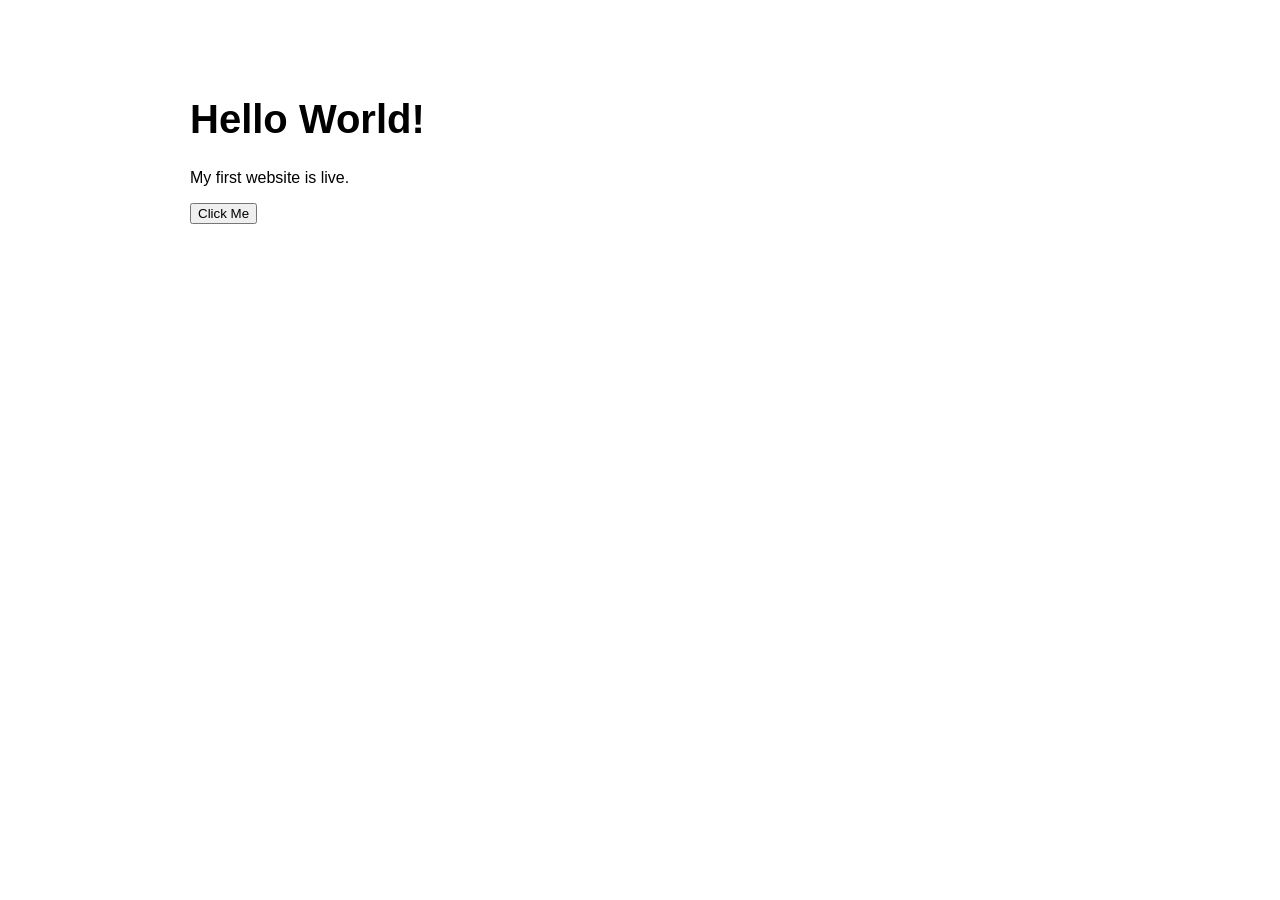
==== index.html @ 38fd7bd8 "Add files via upload" ====
<!DOCTYPE html>
<html lang="en">
<head>
    <meta charset="UTF-8">
    <meta name="viewport" content="width=device-width, initial-scale=1.0">
    <title>My Website</title>
    <link rel="stylesheet" href="style.css">
</head>
<body>

    <h1>Hello World!</h1>
    <p>My first website is live.</p>

    <button id="helloButton">Click Me</button>

    <script src="script.js"></script>
</body>
</html>
---- style.css ----
body {
    font-family: Arial, sans-serif;
    max-width: 900px;
    margin: 50px auto;
    padding: 20px;
}

h1 {
    font-size: 40px;
}
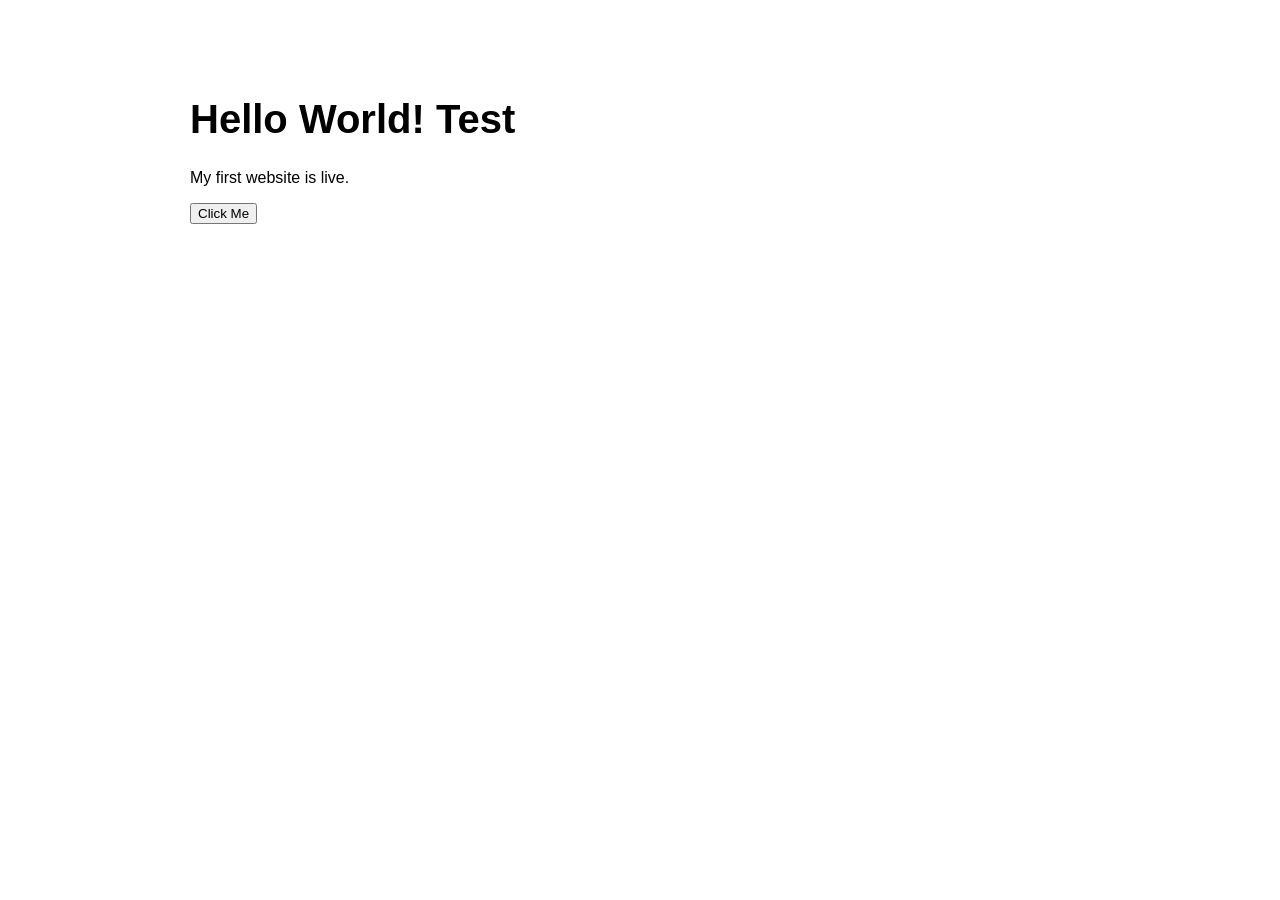
==== commit b4da513f: "Update website" ====
--- a/index.html
+++ b/index.html
@@ -8,7 +8,7 @@
 </head>
 <body>
 
-    <h1>Hello World!</h1>
+    <h1>Hello World! Test</h1>
     <p>My first website is live.</p>
 
     <button id="helloButton">Click Me</button>
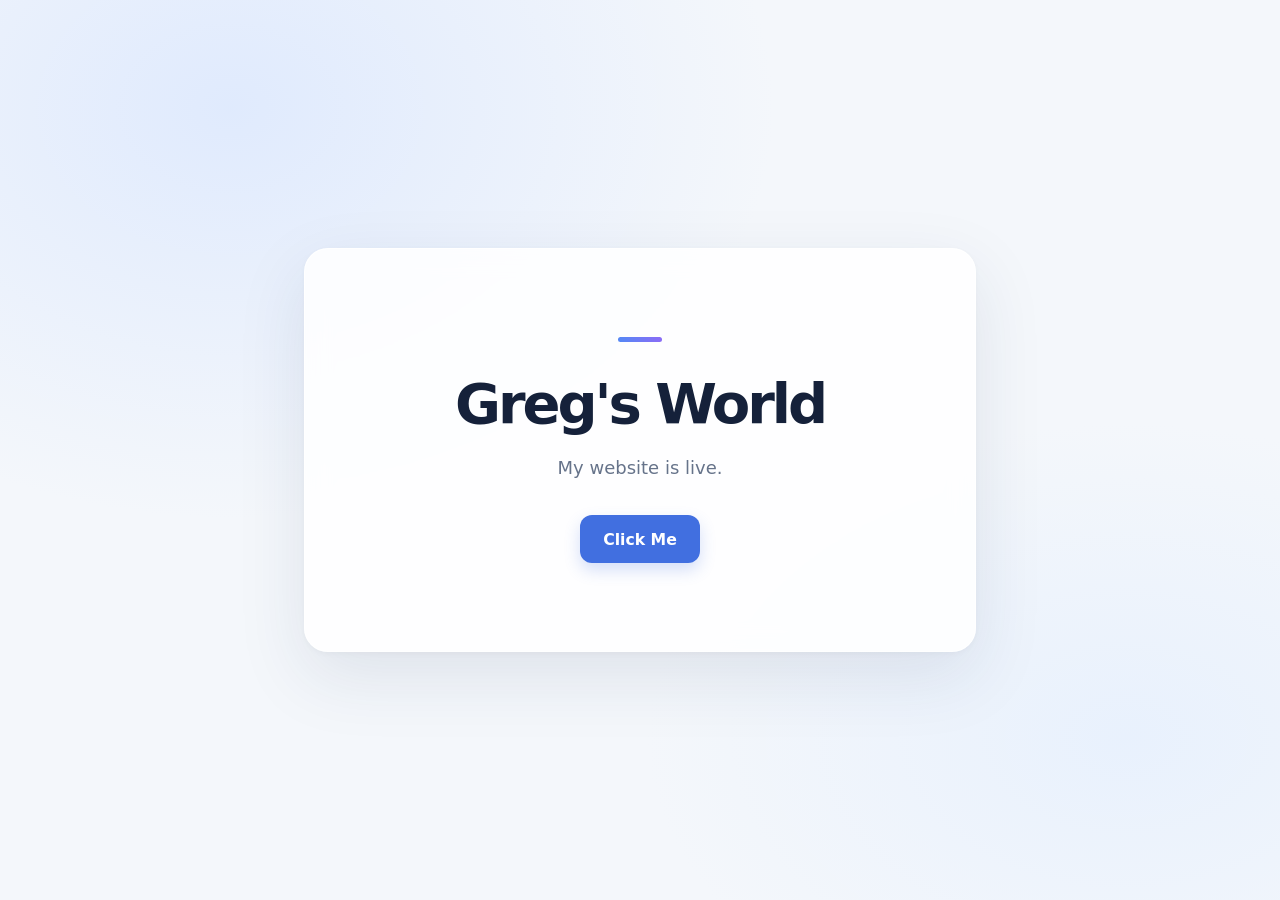
==== commit e6108faf: "Improve the overall visual design" ====
--- a/index.html
+++ b/index.html
@@ -3,16 +3,19 @@
 <head>
     <meta charset="UTF-8">
     <meta name="viewport" content="width=device-width, initial-scale=1.0">
-    <title>My Website</title>
+    <title>Greg's Website</title>
     <link rel="stylesheet" href="style.css">
 </head>
 <body>
-
-    <h1>Hello World! Test</h1>
-    <p>My first website is live.</p>
-
-    <button id="helloButton">Click Me</button>
+    <main class="page-shell">
+        <section class="welcome-card" aria-labelledby="welcome-title">
+            <div class="accent-mark" aria-hidden="true"></div>
+            <h1 id="welcome-title">Greg's World</h1>
+            <p>My website is live.</p>
+            <button id="helloButton" type="button">Click Me</button>
+        </section>
+    </main>
 
     <script src="script.js"></script>
 </body>
-</html>+</html>
--- a/style.css
+++ b/style.css
@@ -1,10 +1,115 @@
-body {
-    font-family: Arial, sans-serif;
-    max-width: 900px;
-    margin: 50px auto;
-    padding: 20px;
-}
-
-h1 {
-    font-size: 40px;
-}+:root {
+    color-scheme: light;
+    font-family: Inter, ui-sans-serif, system-ui, -apple-system, BlinkMacSystemFont, "Segoe UI", sans-serif;
+    color: #172033;
+    background: #f4f7fb;
+    font-synthesis: none;
+    text-rendering: optimizeLegibility;
+    -webkit-font-smoothing: antialiased;
+    -moz-osx-font-smoothing: grayscale;
+}
+
+* {
+    box-sizing: border-box;
+}
+
+body {
+    min-width: 320px;
+    min-height: 100vh;
+    margin: 0;
+    background:
+        radial-gradient(ellipse at 18% 12%, rgba(209, 225, 255, 0.58), transparent 34rem),
+        radial-gradient(ellipse at 88% 82%, rgba(221, 235, 255, 0.5), transparent 30rem),
+        #f4f7fb;
+}
+
+.page-shell {
+    display: grid;
+    min-height: 100vh;
+    padding: 2rem;
+    place-items: center;
+}
+
+.welcome-card {
+    width: min(100%, 42rem);
+    padding: clamp(2.5rem, 8vw, 5.5rem);
+    border: 1px solid rgba(255, 255, 255, 0.88);
+    border-radius: 1.5rem;
+    background: rgba(255, 255, 255, 0.86);
+    box-shadow: 0 24px 70px rgba(34, 52, 84, 0.10), 0 2px 8px rgba(34, 52, 84, 0.04);
+    text-align: center;
+    backdrop-filter: blur(12px);
+}
+
+.accent-mark {
+    width: 2.75rem;
+    height: 0.3rem;
+    margin: 0 auto 2rem;
+    border-radius: 999px;
+    background: linear-gradient(90deg, #5488f5, #8b6cf6);
+}
+
+h1 {
+    margin: 0;
+    color: #15213a;
+    font-size: clamp(2.25rem, 7vw, 3.5rem);
+    font-weight: 720;
+    letter-spacing: -0.055em;
+    line-height: 1.08;
+}
+
+p {
+    margin: 1.2rem 0 2rem;
+    color: #66738a;
+    font-size: clamp(1rem, 2.5vw, 1.125rem);
+    line-height: 1.65;
+}
+
+button {
+    min-height: 3rem;
+    padding: 0.8rem 1.45rem;
+    border: 0;
+    border-radius: 0.75rem;
+    background: #416fe0;
+    box-shadow: 0 7px 16px rgba(65, 111, 224, 0.22);
+    color: #fff;
+    font: inherit;
+    font-size: 0.98rem;
+    font-weight: 650;
+    cursor: pointer;
+    transition: background-color 160ms ease, box-shadow 160ms ease, transform 160ms ease;
+}
+
+button:hover {
+    transform: translateY(-1px);
+    background: #315fd0;
+    box-shadow: 0 10px 20px rgba(65, 111, 224, 0.28);
+}
+
+button:active {
+    transform: translateY(0);
+}
+
+button:focus-visible {
+    outline: 3px solid #9ab6ff;
+    outline-offset: 4px;
+}
+
+@media (max-width: 480px) {
+    .page-shell {
+        padding: 1.25rem;
+    }
+
+    .welcome-card {
+        border-radius: 1.15rem;
+    }
+}
+
+@media (prefers-reduced-motion: reduce) {
+    *,
+    *::before,
+    *::after {
+        scroll-behavior: auto !important;
+        transition-duration: 0.01ms !important;
+    }
+}
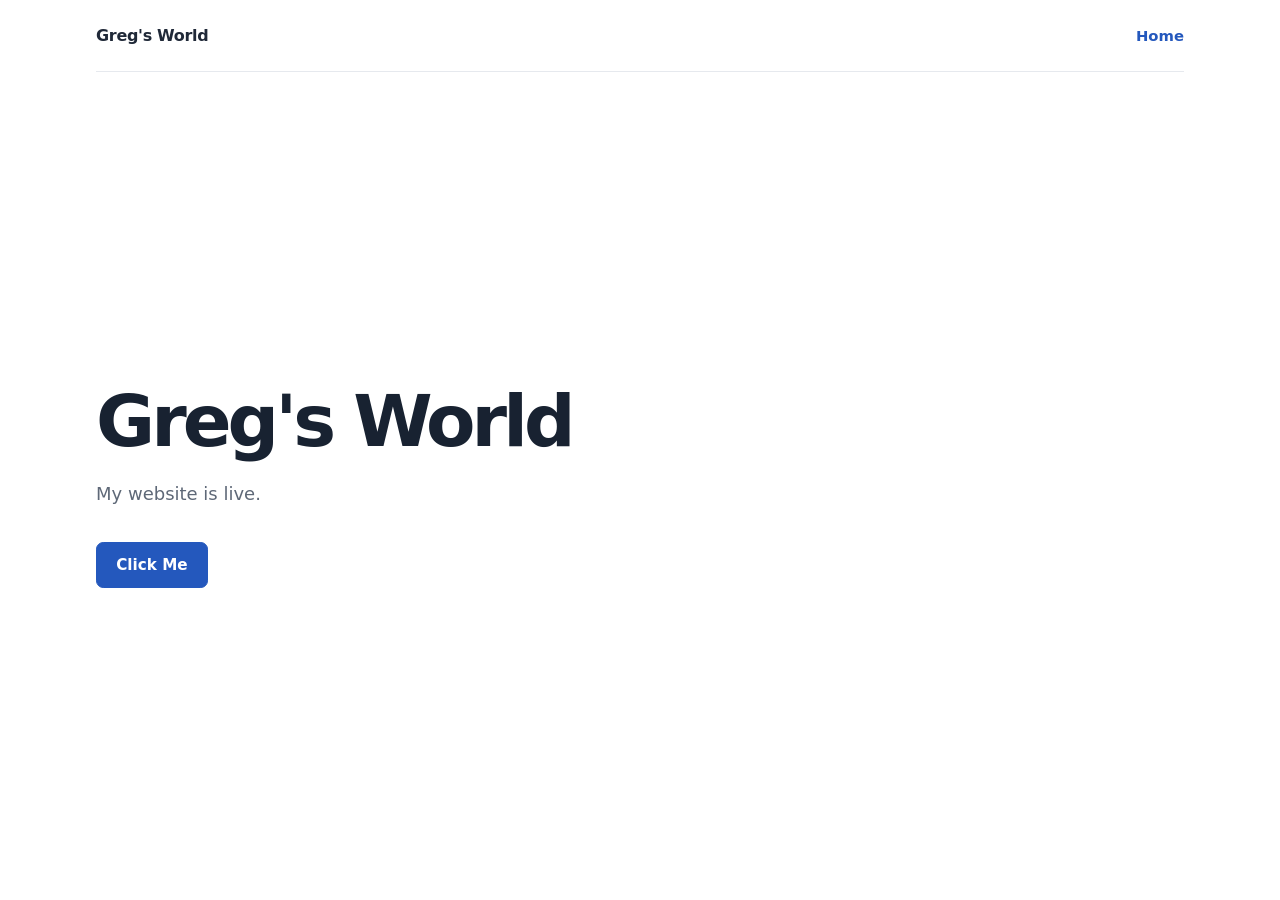
==== commit 49c738a8: "Improve the typography, spacing, buttons, navigation, headings, and content hierarchy" ====
--- a/index.html
+++ b/index.html
@@ -6,15 +6,23 @@
     <title>Greg's Website</title>
     <link rel="stylesheet" href="style.css">
 </head>
-<body>
-    <main class="page-shell">
-        <section class="welcome-card" aria-labelledby="welcome-title">
-            <div class="accent-mark" aria-hidden="true"></div>
-            <h1 id="welcome-title">Greg's World</h1>
-            <p>My website is live.</p>
-            <button id="helloButton" type="button">Click Me</button>
-        </section>
-    </main>
+<body>
+    <div class="site-shell">
+        <header class="site-header">
+            <a class="site-brand" href="#home">Greg's World</a>
+            <nav aria-label="Main navigation">
+                <a class="nav-link" href="#home" aria-current="page">Home</a>
+            </nav>
+        </header>
+
+        <main class="page-main" id="home">
+            <section class="welcome-content" aria-labelledby="welcome-title">
+                <h1 id="welcome-title">Greg's World</h1>
+                <p>My website is live.</p>
+                <button id="helloButton" type="button">Click Me</button>
+            </section>
+        </main>
+    </div>
 
     <script src="script.js"></script>
 </body>
--- a/style.css
+++ b/style.css
@@ -1,8 +1,8 @@
 :root {
     color-scheme: light;
     font-family: Inter, ui-sans-serif, system-ui, -apple-system, BlinkMacSystemFont, "Segoe UI", sans-serif;
-    color: #172033;
-    background: #f4f7fb;
+    color: #202938;
+    background: #fff;
     font-synthesis: none;
     text-rendering: optimizeLegibility;
     -webkit-font-smoothing: antialiased;
@@ -14,102 +14,124 @@
 }
 
 body {
-    min-width: 320px;
+    min-width: 0;
     min-height: 100vh;
+    min-height: 100svh;
     margin: 0;
-    background:
-        radial-gradient(ellipse at 18% 12%, rgba(209, 225, 255, 0.58), transparent 34rem),
-        radial-gradient(ellipse at 88% 82%, rgba(221, 235, 255, 0.5), transparent 30rem),
-        #f4f7fb;
 }
 
-.page-shell {
-    display: grid;
+.site-shell {
+    display: flex;
+    width: min(68rem, calc(100% - 2rem));
     min-height: 100vh;
-    padding: 2rem;
-    place-items: center;
+    min-height: 100svh;
+    margin-inline: auto;
+    flex-direction: column;
 }
 
-.welcome-card {
-    width: min(100%, 42rem);
-    padding: clamp(2.5rem, 8vw, 5.5rem);
-    border: 1px solid rgba(255, 255, 255, 0.88);
-    border-radius: 1.5rem;
-    background: rgba(255, 255, 255, 0.86);
-    box-shadow: 0 24px 70px rgba(34, 52, 84, 0.10), 0 2px 8px rgba(34, 52, 84, 0.04);
-    text-align: center;
-    backdrop-filter: blur(12px);
+.site-header {
+    display: flex;
+    min-height: 4.5rem;
+    align-items: center;
+    justify-content: space-between;
+    gap: 1rem;
+    border-bottom: 1px solid #e6e9ee;
 }
 
-.accent-mark {
-    width: 2.75rem;
-    height: 0.3rem;
-    margin: 0 auto 2rem;
-    border-radius: 999px;
-    background: linear-gradient(90deg, #5488f5, #8b6cf6);
+.site-brand {
+    color: #202938;
+    font-size: 1rem;
+    font-weight: 700;
+    letter-spacing: -0.02em;
+    text-decoration: none;
+}
+
+nav {
+    display: flex;
+    align-items: center;
+    gap: 1rem;
+}
+
+.nav-link {
+    padding: 0.55rem 0;
+    color: #505b6b;
+    font-size: 0.925rem;
+    font-weight: 550;
+    text-decoration: none;
+}
+
+.nav-link:hover,
+.nav-link[aria-current="page"] {
+    color: #2458bd;
+}
+
+.page-main {
+    display: grid;
+    flex: 1;
+    align-content: center;
+    padding-block: clamp(4rem, 12vh, 8rem);
+}
+
+.welcome-content {
+    width: min(100%, 42rem);
+    min-width: 0;
 }
 
 h1 {
     margin: 0;
-    color: #15213a;
-    font-size: clamp(2.25rem, 7vw, 3.5rem);
+    color: #182231;
+    font-size: clamp(2.5rem, 7vw, 4.5rem);
     font-weight: 720;
     letter-spacing: -0.055em;
-    line-height: 1.08;
+    line-height: 1.05;
 }
 
 p {
-    margin: 1.2rem 0 2rem;
-    color: #66738a;
-    font-size: clamp(1rem, 2.5vw, 1.125rem);
-    line-height: 1.65;
+    max-width: 36rem;
+    margin: 1.25rem 0 2rem;
+    color: #5e6877;
+    font-size: clamp(1rem, 2vw, 1.125rem);
+    line-height: 1.7;
 }
 
 button {
-    min-height: 3rem;
-    padding: 0.8rem 1.45rem;
-    border: 0;
-    border-radius: 0.75rem;
-    background: #416fe0;
-    box-shadow: 0 7px 16px rgba(65, 111, 224, 0.22);
+    min-height: 2.9rem;
+    padding: 0.7rem 1.2rem;
+    border: 1px solid #2458bd;
+    border-radius: 0.45rem;
+    background: #2458bd;
     color: #fff;
     font: inherit;
-    font-size: 0.98rem;
+    font-size: 0.95rem;
     font-weight: 650;
     cursor: pointer;
-    transition: background-color 160ms ease, box-shadow 160ms ease, transform 160ms ease;
 }
 
 button:hover {
-    transform: translateY(-1px);
-    background: #315fd0;
-    box-shadow: 0 10px 20px rgba(65, 111, 224, 0.28);
+    border-color: #19499f;
+    background: #19499f;
 }
 
-button:active {
-    transform: translateY(0);
-}
-
-button:focus-visible {
-    outline: 3px solid #9ab6ff;
-    outline-offset: 4px;
+button:focus-visible,
+a:focus-visible {
+    outline: 3px solid #9ab8f2;
+    outline-offset: 3px;
 }
 
 @media (max-width: 480px) {
-    .page-shell {
-        padding: 1.25rem;
+    .site-shell {
+        width: calc(100% - 2rem);
     }
 
-    .welcome-card {
-        border-radius: 1.15rem;
+    .site-header {
+        min-height: 4rem;
+    }
+
+    .page-main {
+        padding-block: 4rem;
+    }
+
+    h1 {
+        font-size: clamp(2.35rem, 12vw, 3.5rem);
     }
 }
-
-@media (prefers-reduced-motion: reduce) {
-    *,
-    *::before,
-    *::after {
-        scroll-behavior: auto !important;
-        transition-duration: 0.01ms !important;
-    }
-}
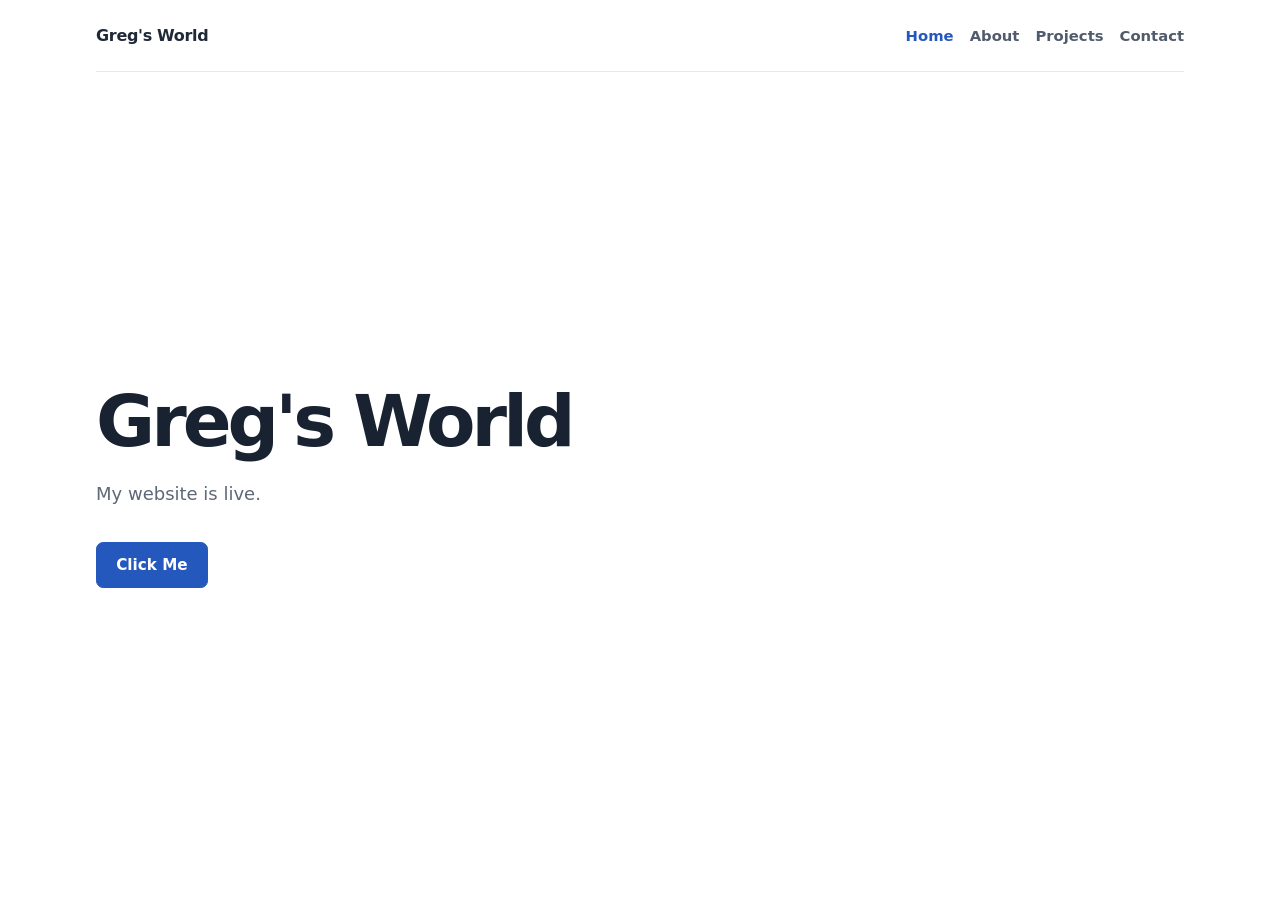
==== commit f0c43ad1: "Add a responsive navigation bar" ====
--- a/index.html
+++ b/index.html
@@ -9,9 +9,17 @@
 <body>
     <div class="site-shell">
         <header class="site-header">
-            <a class="site-brand" href="#home">Greg's World</a>
-            <nav aria-label="Main navigation">
-                <a class="nav-link" href="#home" aria-current="page">Home</a>
+            <a class="site-brand" href="index.html#home">Greg's World</a>
+            <button class="menu-toggle" type="button" aria-expanded="false" aria-controls="site-navigation" aria-label="Open navigation menu">
+                <span></span>
+                <span></span>
+                <span></span>
+            </button>
+            <nav class="site-navigation" id="site-navigation" aria-label="Main navigation">
+                <a class="nav-link" href="index.html#home" aria-current="page">Home</a>
+                <a class="nav-link" href="about.html">About</a>
+                <a class="nav-link" href="projects.html">Projects</a>
+                <a class="nav-link" href="contact.html">Contact</a>
             </nav>
         </header>
 
--- a/style.css
+++ b/style.css
@@ -30,10 +30,12 @@
 }
 
 .site-header {
+    position: relative;
     display: flex;
     min-height: 4.5rem;
     align-items: center;
     justify-content: space-between;
+    flex-wrap: wrap;
     gap: 1rem;
     border-bottom: 1px solid #e6e9ee;
 }
@@ -46,10 +48,14 @@
     text-decoration: none;
 }
 
-nav {
+.site-navigation {
     display: flex;
     align-items: center;
     gap: 1rem;
+}
+
+.menu-toggle {
+    display: none;
 }
 
 .nav-link {
@@ -135,3 +141,49 @@
         font-size: clamp(2.35rem, 12vw, 3.5rem);
     }
 }
+
+@media (max-width: 640px) {
+    .menu-toggle {
+        display: grid;
+        width: 2.75rem;
+        height: 2.75rem;
+        padding: 0.65rem;
+        align-content: center;
+        gap: 0.3rem;
+        border: 1px solid #d9dee7;
+        border-radius: 0.4rem;
+        background: #fff;
+        color: #202938;
+    }
+
+    .menu-toggle:hover {
+        border-color: #aeb9ca;
+        background: #f7f8fa;
+    }
+
+    .menu-toggle span {
+        display: block;
+        width: 100%;
+        height: 2px;
+        border-radius: 2px;
+        background: currentColor;
+    }
+
+    .site-navigation {
+        display: none;
+        width: 100%;
+        padding-block: 0.5rem;
+        flex-direction: column;
+        align-items: stretch;
+        gap: 0;
+        border-top: 1px solid #e6e9ee;
+    }
+
+    .site-navigation.is-open {
+        display: flex;
+    }
+
+    .nav-link {
+        padding: 0.8rem 0.25rem;
+    }
+}
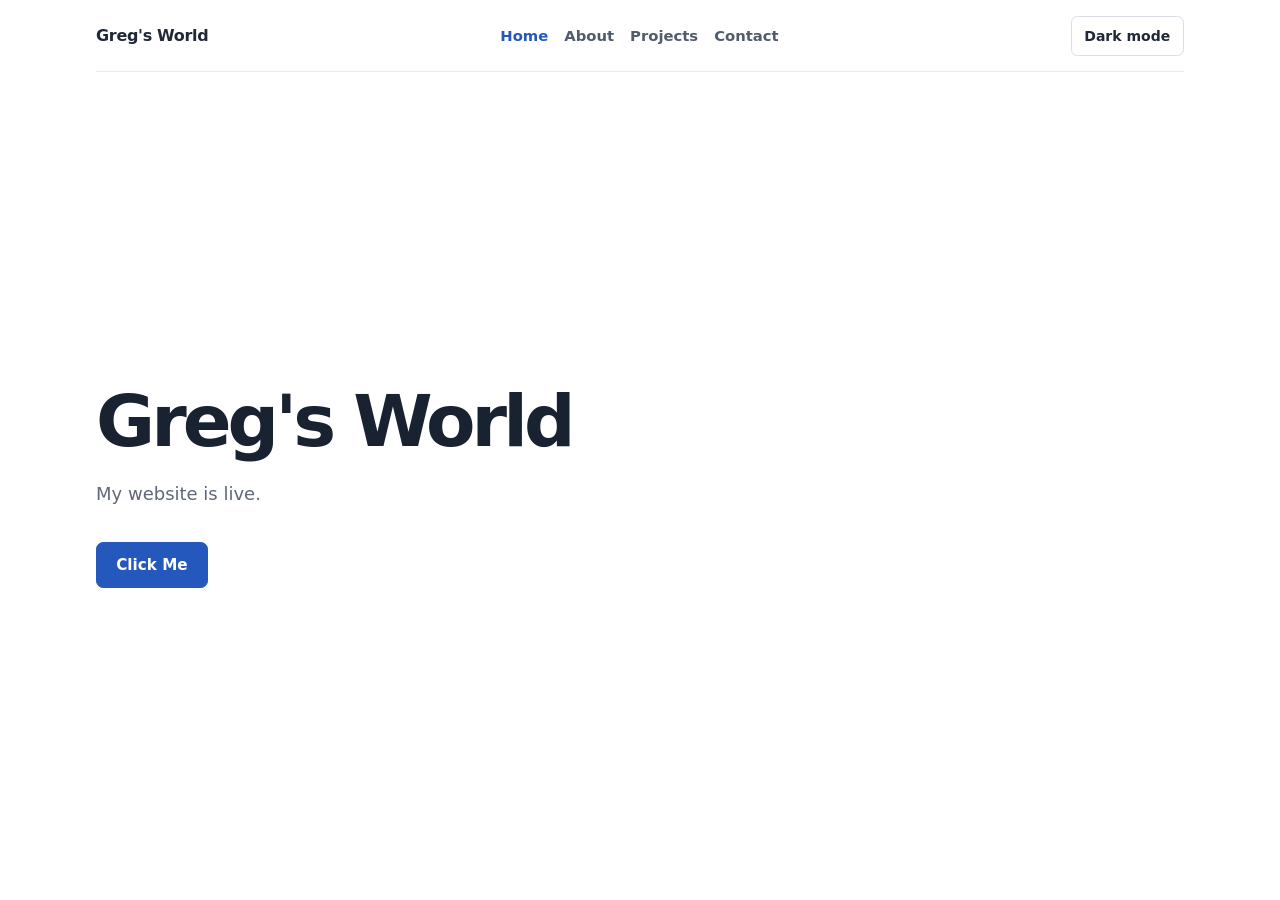
==== commit c31feb8c: "Added a Light/Dark mode button to the header on every page" ====
--- a/index.html
+++ b/index.html
@@ -2,25 +2,29 @@
 <html lang="en">
 <head>
     <meta charset="UTF-8">
-    <meta name="viewport" content="width=device-width, initial-scale=1.0">
-    <title>Greg's Website</title>
-    <link rel="stylesheet" href="style.css">
+    <meta name="viewport" content="width=device-width, initial-scale=1.0">
+    <title>Greg's Website</title>
+    <script src="theme-init.js"></script>
+    <link rel="stylesheet" href="style.css">
 </head>
 <body>
     <div class="site-shell">
         <header class="site-header">
             <a class="site-brand" href="index.html#home">Greg's World</a>
-            <button class="menu-toggle" type="button" aria-expanded="false" aria-controls="site-navigation" aria-label="Open navigation menu">
-                <span></span>
-                <span></span>
-                <span></span>
-            </button>
             <nav class="site-navigation" id="site-navigation" aria-label="Main navigation">
                 <a class="nav-link" href="index.html#home" aria-current="page">Home</a>
                 <a class="nav-link" href="about.html">About</a>
                 <a class="nav-link" href="projects.html">Projects</a>
                 <a class="nav-link" href="contact.html">Contact</a>
             </nav>
+            <div class="header-actions">
+                <button class="theme-toggle" id="themeToggle" type="button" aria-pressed="false" aria-label="Switch to dark mode">Dark mode</button>
+                <button class="menu-toggle" type="button" aria-expanded="false" aria-controls="site-navigation" aria-label="Open navigation menu">
+                    <span></span>
+                    <span></span>
+                    <span></span>
+                </button>
+            </div>
         </header>
 
         <main class="page-main" id="home">
--- a/style.css
+++ b/style.css
@@ -1,12 +1,42 @@
 :root {
     color-scheme: light;
     font-family: Inter, ui-sans-serif, system-ui, -apple-system, BlinkMacSystemFont, "Segoe UI", sans-serif;
-    color: #202938;
-    background: #fff;
+    color: var(--text);
+    background: var(--page-bg);
+    --page-bg: #fff;
+    --text: #202938;
+    --heading: #182231;
+    --muted: #5e6877;
+    --border: #e6e9ee;
+    --control-border: #d9dee7;
+    --control-bg: #fff;
+    --control-hover-bg: #f7f8fa;
+    --nav-text: #505b6b;
+    --accent: #2458bd;
+    --accent-hover: #19499f;
+    --button-text: #fff;
+    --focus: #9ab8f2;
     font-synthesis: none;
     text-rendering: optimizeLegibility;
     -webkit-font-smoothing: antialiased;
     -moz-osx-font-smoothing: grayscale;
+}
+
+:root[data-theme="dark"] {
+    color-scheme: dark;
+    --page-bg: #151a23;
+    --text: #e5eaf2;
+    --heading: #f3f5f8;
+    --muted: #aab4c2;
+    --border: #343d4a;
+    --control-border: #465264;
+    --control-bg: #1d2531;
+    --control-hover-bg: #283241;
+    --nav-text: #c0c9d5;
+    --accent: #8fb1ff;
+    --accent-hover: #aec6ff;
+    --button-text: #151a23;
+    --focus: #91adf0;
 }
 
 * {
@@ -37,11 +67,11 @@
     justify-content: space-between;
     flex-wrap: wrap;
     gap: 1rem;
-    border-bottom: 1px solid #e6e9ee;
+    border-bottom: 1px solid var(--border);
 }
 
 .site-brand {
-    color: #202938;
+    color: var(--text);
     font-size: 1rem;
     font-weight: 700;
     letter-spacing: -0.02em;
@@ -54,13 +84,19 @@
     gap: 1rem;
 }
 
+.header-actions {
+    display: flex;
+    align-items: center;
+    gap: 0.6rem;
+}
+
 .menu-toggle {
     display: none;
 }
 
 .nav-link {
     padding: 0.55rem 0;
-    color: #505b6b;
+    color: var(--nav-text);
     font-size: 0.925rem;
     font-weight: 550;
     text-decoration: none;
@@ -68,7 +104,7 @@
 
 .nav-link:hover,
 .nav-link[aria-current="page"] {
-    color: #2458bd;
+    color: var(--accent);
 }
 
 .page-main {
@@ -85,7 +121,7 @@
 
 h1 {
     margin: 0;
-    color: #182231;
+    color: var(--heading);
     font-size: clamp(2.5rem, 7vw, 4.5rem);
     font-weight: 720;
     letter-spacing: -0.055em;
@@ -95,7 +131,7 @@
 p {
     max-width: 36rem;
     margin: 1.25rem 0 2rem;
-    color: #5e6877;
+    color: var(--muted);
     font-size: clamp(1rem, 2vw, 1.125rem);
     line-height: 1.7;
 }
@@ -103,10 +139,10 @@
 button {
     min-height: 2.9rem;
     padding: 0.7rem 1.2rem;
-    border: 1px solid #2458bd;
+    border: 1px solid var(--accent);
     border-radius: 0.45rem;
-    background: #2458bd;
-    color: #fff;
+    background: var(--accent);
+    color: var(--button-text);
     font: inherit;
     font-size: 0.95rem;
     font-weight: 650;
@@ -114,13 +150,29 @@
 }
 
 button:hover {
-    border-color: #19499f;
-    background: #19499f;
+    border-color: var(--accent-hover);
+    background: var(--accent-hover);
+}
+
+.theme-toggle {
+    min-height: 2.5rem;
+    padding: 0.5rem 0.8rem;
+    border-color: var(--control-border);
+    border-radius: 0.4rem;
+    background: var(--control-bg);
+    color: var(--text);
+    font-size: 0.875rem;
+    font-weight: 600;
+}
+
+button.theme-toggle:hover {
+    border-color: var(--control-border);
+    background: var(--control-hover-bg);
 }
 
 button:focus-visible,
 a:focus-visible {
-    outline: 3px solid #9ab8f2;
+    outline: 3px solid var(--focus);
     outline-offset: 3px;
 }
 
@@ -150,15 +202,15 @@
         padding: 0.65rem;
         align-content: center;
         gap: 0.3rem;
-        border: 1px solid #d9dee7;
+        border: 1px solid var(--control-border);
         border-radius: 0.4rem;
-        background: #fff;
-        color: #202938;
-    }
-
-    .menu-toggle:hover {
-        border-color: #aeb9ca;
-        background: #f7f8fa;
+        background: var(--control-bg);
+        color: var(--text);
+    }
+
+    button.menu-toggle:hover {
+        border-color: var(--control-border);
+        background: var(--control-hover-bg);
     }
 
     .menu-toggle span {
@@ -171,12 +223,17 @@
 
     .site-navigation {
         display: none;
+        order: 3;
         width: 100%;
         padding-block: 0.5rem;
         flex-direction: column;
         align-items: stretch;
         gap: 0;
-        border-top: 1px solid #e6e9ee;
+        border-top: 1px solid var(--border);
+    }
+
+    .header-actions {
+        order: 2;
     }
 
     .site-navigation.is-open {
